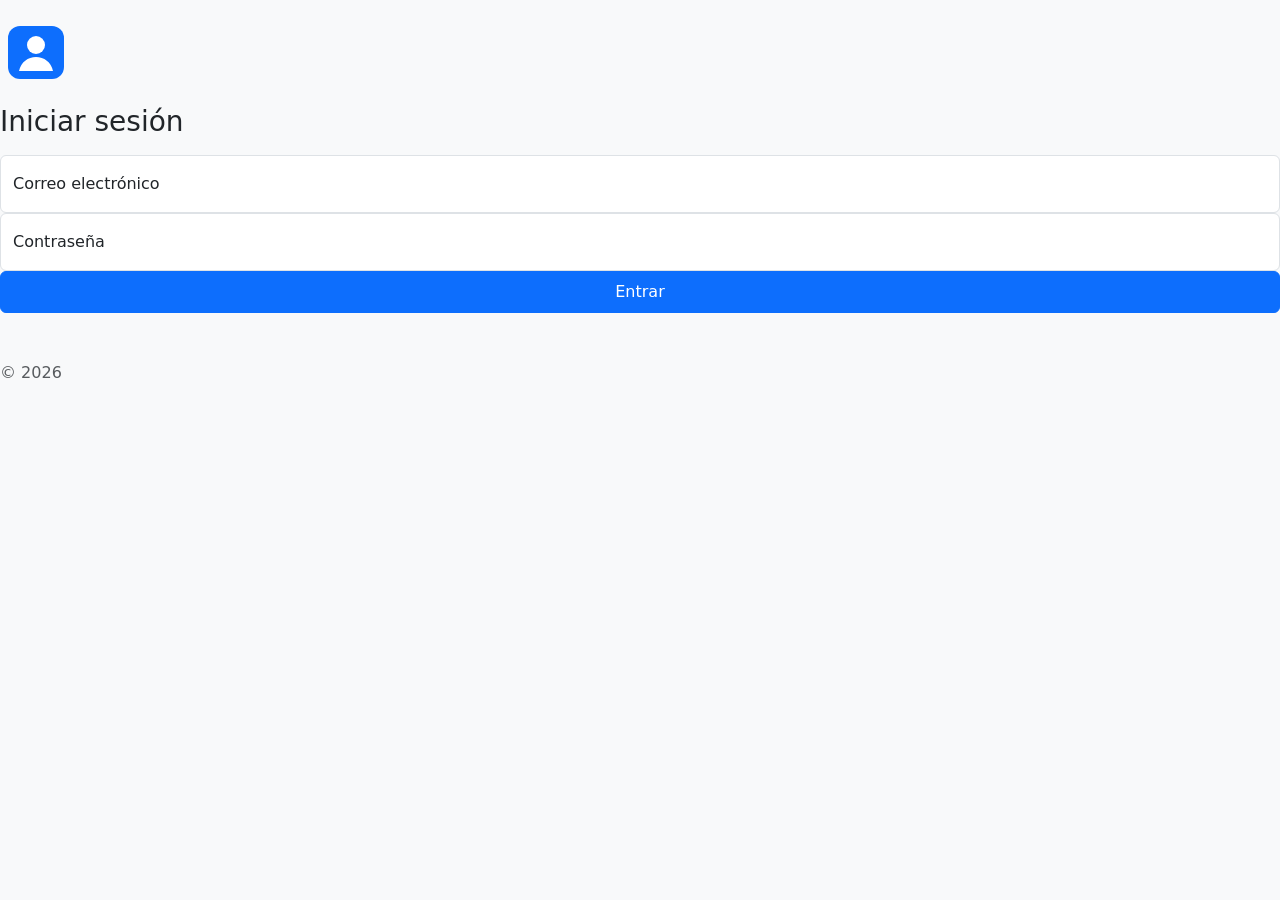
==== login.html @ 3e92f402 "Estructura inicial del proyecto y base del login" ====
<!DOCTYPE html>
<html lang="es">
<head>
  <meta charset="UTF-8">
  <meta name="viewport" content="width=device-width, initial-scale=1">
  <title>Iniciar sesión</title>
  <link href="https://cdn.jsdelivr.net/npm/bootstrap@5.3.3/dist/css/bootstrap.min.css" rel="stylesheet">
  <link href="css/login.css" rel="stylesheet">
</head>
<body class="d-flex align-items-center py-4 bg-body-tertiary">

  <main class="form-signin w-100 m-auto">
    <form id="formLogin" novalidate>
      <img class="mb-4" src="img/logo.svg" alt="Logo" width="72" height="57">
      <h1 class="h3 mb-3 fw-normal">Iniciar sesión</h1>

      <div class="form-floating">
        <input type="email" class="form-control" id="correo" placeholder="nombre@ejemplo.com">
        <label for="correo">Correo electrónico</label>
      </div>
      <div class="form-floating">
        <input type="password" class="form-control" id="password" placeholder="Contraseña">
        <label for="password">Contraseña</label>
      </div>

      <div id="errorLogin" class="alert alert-danger py-2 d-none" role="alert"></div>

      <button class="btn btn-primary w-100 py-2" type="submit">Entrar</button>
      <p class="mt-5 mb-3 text-body-secondary">&copy; 2026</p>
    </form>
  </main>

  <script src="https://cdn.jsdelivr.net/npm/bootstrap@5.3.3/dist/js/bootstrap.bundle.min.js"></script>
  <script src="js/utileria.js"></script>
  <script src="js/login.js"></script>
</body>
</html>
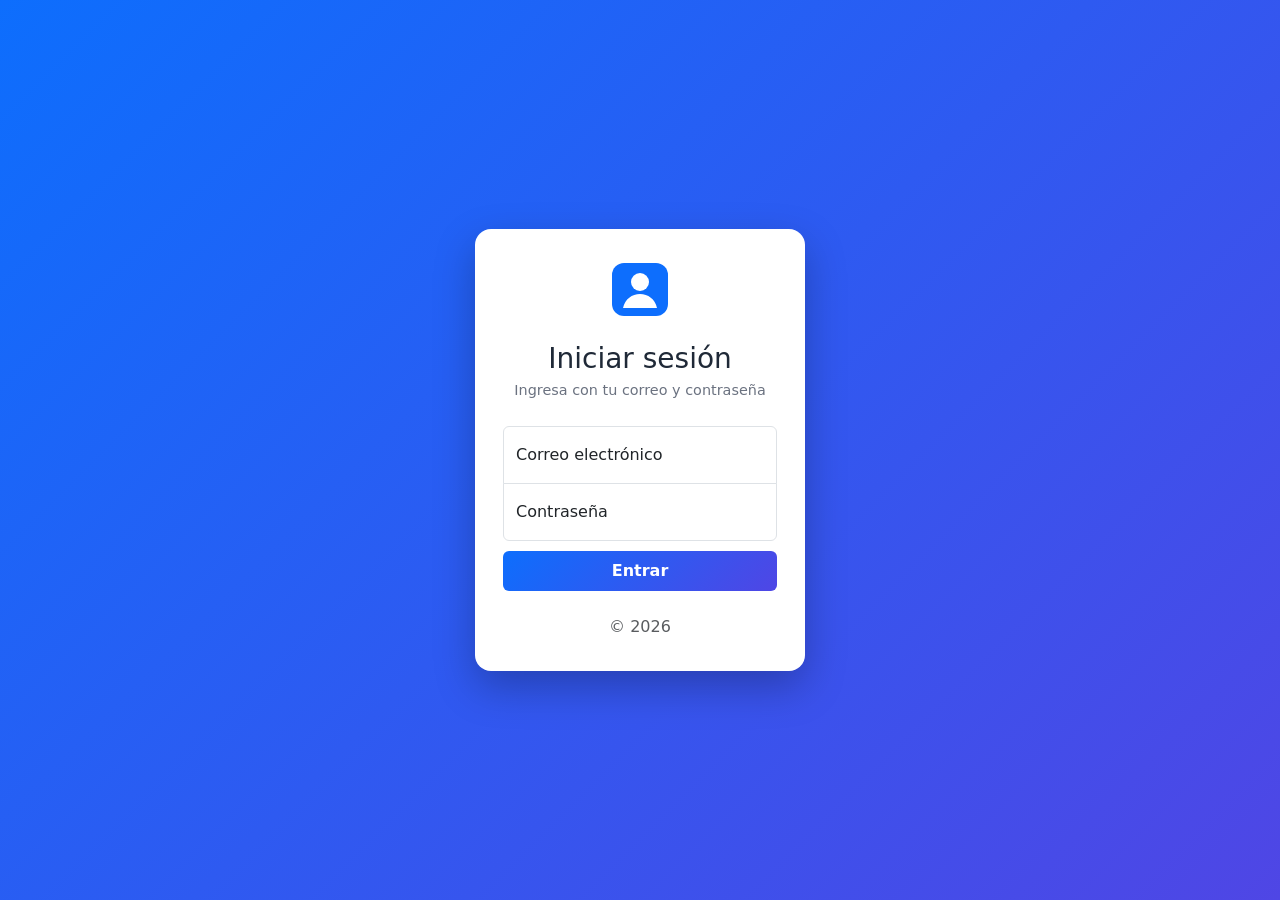
==== commit dacd5fe7: "Agrega estilos propios al login" ====
--- a/login.html
+++ b/login.html
@@ -7,12 +7,13 @@
   <link href="https://cdn.jsdelivr.net/npm/bootstrap@5.3.3/dist/css/bootstrap.min.css" rel="stylesheet">
   <link href="css/login.css" rel="stylesheet">
 </head>
-<body class="d-flex align-items-center py-4 bg-body-tertiary">
+<body class="pagina-login d-flex align-items-center py-4">
 
-  <main class="form-signin w-100 m-auto">
+  <main class="form-signin tarjeta-login w-100 m-auto">
     <form id="formLogin" novalidate>
       <img class="mb-4" src="img/logo.svg" alt="Logo" width="72" height="57">
       <h1 class="h3 mb-3 fw-normal">Iniciar sesión</h1>
+      <p class="subtitulo-login mb-4">Ingresa con tu correo y contraseña</p>
 
       <div class="form-floating">
         <input type="email" class="form-control" id="correo" placeholder="nombre@ejemplo.com">
--- a/css/login.css
+++ b/css/login.css
@@ -0,0 +1,103 @@
+html,
+body {
+  height: 100%;
+}
+
+.form-signin {
+  max-width: 330px;
+  padding: 1rem;
+}
+
+.form-signin .form-floating:focus-within {
+  z-index: 2;
+}
+
+.form-signin input[type="email"] {
+  margin-bottom: -1px;
+  border-bottom-right-radius: 0;
+  border-bottom-left-radius: 0;
+}
+
+.form-signin input[type="password"] {
+  margin-bottom: 10px;
+  border-top-left-radius: 0;
+  border-top-right-radius: 0;
+}
+/* ===== Estilos del sidebar (Integrante B) ===== */
+
+/* Cada opción del menú: ícono y texto alineados en una fila */
+.sidebar-enlace {
+  display: flex;
+  align-items: center;
+  gap: 0.6rem;
+  color: #212529;
+  padding: 0.75rem 1.25rem;
+}
+
+.sidebar-enlace:hover {
+  background-color: #e9ecef;
+}
+
+/* Opciones del submenú: un poco más a la derecha y de menor tamaño */
+.sidebar-submenu .sidebar-enlace {
+  padding-left: 3rem;
+  font-size: 0.95rem;
+}
+
+/* ===== Estilos propios del login (Integrante A) ===== */
+
+/* Fondo con degradado azul para la pantalla de acceso */
+.pagina-login {
+  background: linear-gradient(135deg, #0d6efd 0%, #4f46e5 100%);
+}
+
+/* Tarjeta blanca centrada donde va el formulario */
+.tarjeta-login {
+  background-color: #ffffff;
+  border-radius: 1rem;
+  box-shadow: 0 1rem 2.5rem rgba(0, 0, 0, 0.25);
+  padding: 2rem 1.75rem;
+  text-align: center;
+}
+
+.tarjeta-login h1 {
+  font-weight: 600;
+  color: #1f2937;
+  margin-bottom: 0.25rem !important;
+}
+
+.subtitulo-login {
+  color: #6b7280;
+  font-size: 0.9rem;
+}
+
+/* Campos con borde azul al escribir en ellos */
+.tarjeta-login .form-control:focus {
+  border-color: #4f46e5;
+  box-shadow: 0 0 0 0.2rem rgba(79, 70, 229, 0.25);
+}
+
+/* Botón de entrar con el mismo degradado del fondo */
+.tarjeta-login .btn-primary {
+  background: linear-gradient(135deg, #0d6efd 0%, #4f46e5 100%);
+  border: none;
+  font-weight: 600;
+  transition: transform 0.15s ease, box-shadow 0.15s ease;
+}
+
+.tarjeta-login .btn-primary:hover {
+  transform: translateY(-2px);
+  box-shadow: 0 0.5rem 1rem rgba(79, 70, 229, 0.4);
+}
+
+/* Aviso de error un poco más pequeño */
+.tarjeta-login .alert {
+  font-size: 0.85rem;
+  text-align: left;
+}
+
+/* Texto del pie de la tarjeta */
+.tarjeta-login .text-body-secondary {
+  margin-top: 1.5rem !important;
+  margin-bottom: 0 !important;
+}
